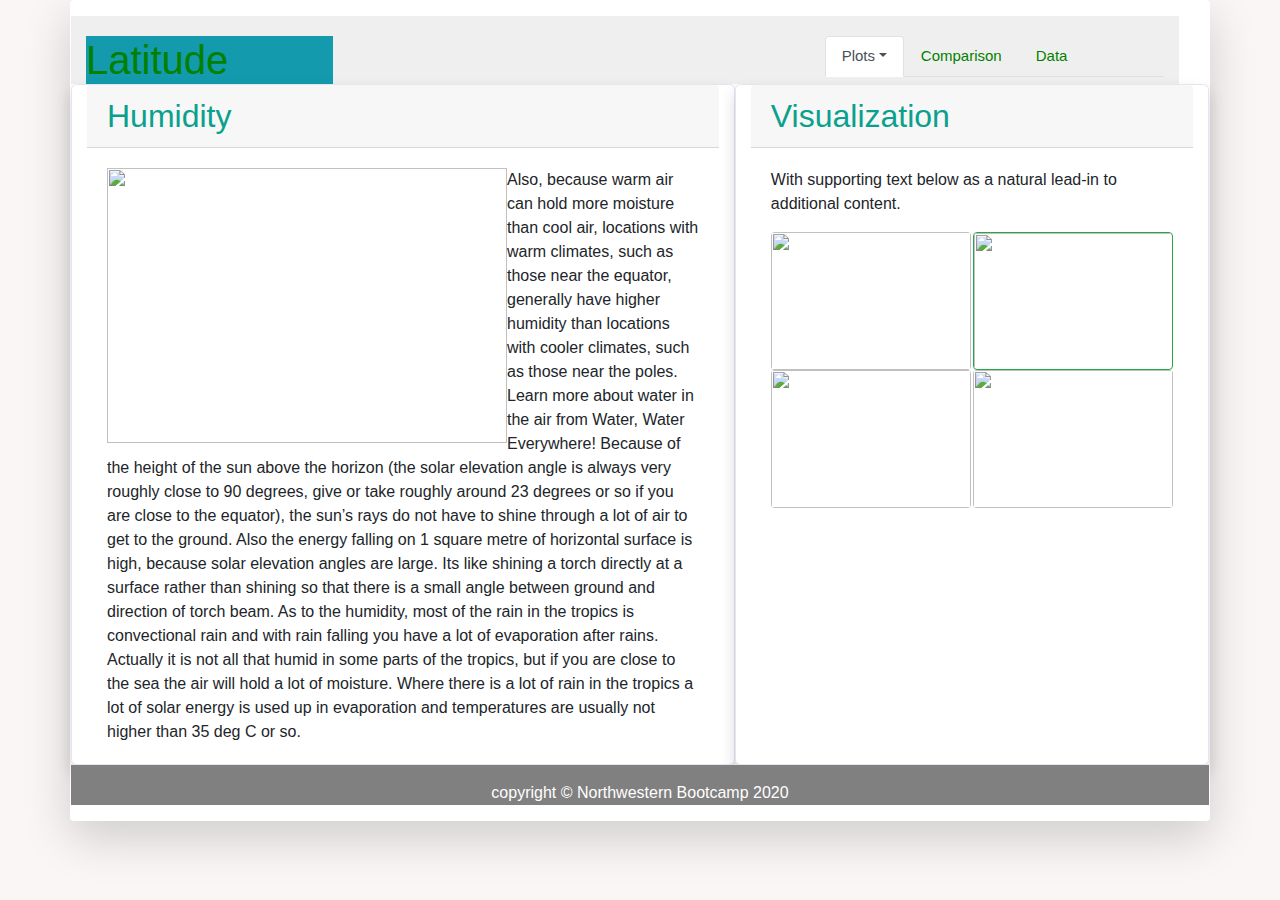
==== humid.html @ 9f968335 "Add files via upload" ====
<!DOCTYPE html>
<html lang="en">

<head>
  <meta charset="UTF-8">
  <title>Latitude</title>
  <link rel="stylesheet" href="https://stackpath.bootstrapcdn.com/bootstrap/4.3.1/css/bootstrap.min.css" integrity="sha384-ggOyR0iXCbMQv3Xipma34MD+dH/1fQ784/j6cY/iJTQUOhcWr7x9JvoRxT2MZw1T" crossorigin="anonymous">
  <link rel="stylesheet" href="css/styles.css">
</head>

<body>
    

  <div class="container shadow-lg p-3 mb-5 bg-white rounded">
    <!--Normally these medium columns go full wide on small screen sizes-->
    <div class="row header1 top-bar">
      <div class="col-3 col-sm-6 col-md-3">
        <div class="box top-nav"><a href="index.html" class="h1">Latitude</a></div>
      </div>
      <div class="col-3 col-sm-6 col-md-5">
          <div class="box red"></div>
        </div>
      <div class="col-3 col-sm-6 col-md-4">
          <div class="box red">
              <!-----nanvigation --->
            
              <ul class="nav nav-tabs">
                
                <li class="nav-item dropdown">
                  <a class="nav-link dropdown-toggle active" data-toggle="dropdown" href="#" role="button" aria-haspopup="true" aria-expanded="false">Plots</a>
                  <div class="dropdown-menu">
                    <a class="dropdown-item" href="max_temp.html">Max Temperature</a>
                    <a class="dropdown-item" href="humid.html">Humidity</a>
                    <a class="dropdown-item" href="cloud.html">Cloudiness</a>
                    <div class="dropdown-divider"></div>
                    <a class="dropdown-item" href="wind.html">Wind Speed</a>
                  </div>
                </li>
                <li class="nav-item">
                  <a class="nav-link" href="Comparison.html">Comparison</a>
                </li>
                <li class="nav-item">
                  <a class="nav-link" href="data.html">Data</a>
                </li>
              </ul>
              <!---- End Nav-->
            </div>
          </div>
    </div>
    <div class="row">
      <div class="col-md-7 card shadow">
        <!-- div class="box skyblue">col-md-8</div --->
        <div class="card-header h2">
          Humidity
        </div>
        <div class="card-body">
          <p class="card-text"><img src="assets/img/fig2.png" width="400" height="275" align="left">
            Also, because warm air can hold more moisture than cool air, locations with warm climates, such as those near the equator, generally have higher humidity than locations with cooler climates, such as those near the poles. Learn more about water in the air from Water, Water Everywhere!
Because of the height of the sun above the horizon (the solar elevation angle is always very roughly close to 90 degrees, give or take roughly around 23 degrees or so if you are close to the equator), the sun’s rays do not have to shine through a lot of air to get to the ground. Also the energy falling on 1 square metre of horizontal surface is high, because solar elevation angles are large. Its like shining a torch directly at a surface rather than shining so that there is a small angle between ground and direction of torch beam. As to the humidity, most of the rain in the tropics is convectional rain and with rain falling you have a lot of evaporation after rains. Actually it is not all that humid in some parts of the tropics, but if you are close to the sea the air will hold a lot of moisture. Where there is a lot of rain in the tropics a lot of solar energy is used up in evaporation and temperatures are usually not higher than 35 deg C or so. 
</p>
        </div>
      </div>
      
      <div class="col-md-5 card shadow">
        <!--- div class="box skyblue">col-md-4</div  --->
        <div class="card-header h2">
          Visualization
        </div>
        <div class="card-body">
          <p class="card-text">With supporting text below as a natural lead-in to additional content.</p>
          <a class="active" href="max_temp.html"><img src="assets/img/fig1.png" width="200" height="138" class="rounded float-left"></a>
          <a class="active" href="humid.html"><img src="assets/img/fig2.png" width="200" height="138" class="rounded float-right border border-success"></a>
          <a class="active" href="cloud.html"><img src="assets/img/fig3.png" width="200" height="138" class="rounded float-left"></a>
          <a class="active" href="wind.html"><img src="assets/img/fig4.png" width="200" height="138" class="rounded float-right"></a>
        </div>
      </div>
    </div>

   
<!--
    These are full wide on a medium screen, half wide on a small screen, 1/4 wide on an extra small screen-->
    <div class="row">
      
      <div class="col-3 col-sm-6 col-md-12 footer footer-copyright text-center py-3">
        <div class="box red">copyright © Northwestern Bootcamp 2020</div>
      </div>
    </div>
  </div>

  <script src="https://code.jquery.com/jquery-3.3.1.slim.min.js" integrity="sha384-q8i/X+965DzO0rT7abK41JStQIAqVgRVzpbzo5smXKp4YfRvH+8abtTE1Pi6jizo" crossorigin="anonymous"></script>
  <script src="https://cdnjs.cloudflare.com/ajax/libs/popper.js/1.14.7/umd/popper.min.js" integrity="sha384-UO2eT0CpHqdSJQ6hJty5KVphtPhzWj9WO1clHTMGa3JDZwrnQq4sF86dIHNDz0W1" crossorigin="anonymous"></script>
  <script src="https://stackpath.bootstrapcdn.com/bootstrap/4.3.1/js/bootstrap.min.js" integrity="sha384-JjSmVgyd0p3pXB1rRibZUAYoIIy6OrQ6VrjIEaFf/nJGzIxFDsf4x0xIM+B07jRM" crossorigin="anonymous"></script>
</body>

</html>
---- css/styles.css ----
/* Giving the body the specified background color, adding font sizes for the h1 and h3 elements we'll be using */
body {
  background: #faf6f6;
}

.top-bar{
  background: #f8f5f5;
  width:100%;


}
.h1 {
  font-size: 40px;
  /*background: #8f9194;*/
  text-decoration: none;
  color: rgb(255, 255, 255);
  
}

.h2 {
  color: rgb(9, 161, 141);

}

.h5 {
 
  color: rgb(9, 161, 141);
  text-align: center;


}

.container {
  width: 100%;
  padding-right: 0.75rem;
  padding-left: 0.75rem;
  margin-right: auto;
  margin-left: auto;
  background: #fceded;
  justify-content: space-between;
}
}



h3 {
  font-size: 30px;
}

/* Giving our navbar some padding and a background color */
.navbar {
  /* padding: 10px; */
  background: #8f9194;
  width:100%;
}

/* unvisited link */
a:link {
  color: green;
}

.nav-link
{
  color: rgb(17, 5, 5);
  font-size: 15px;
  font-family: Arial, Helvetica, sans-serif;


}


/* visited link */
a:visited {
  background-color: rgb(10, 143, 103);
  text-decoration: none;

}

/* mouse over link */
a:hover {
  color: rgb(250, 244, 244);
 /*background-color: rgb(10, 143, 103);*/
   text-decoration: none;
}

/* selected link */
a:active {
  color: yellow;
  background-color: rgb(10, 143, 103);


}


.card {
  position: relative;
  display: flex;
  flex-direction: column;
  min-width: 0;
  word-wrap: break-word;
  background-color: #fff;
  background-clip: border-box;
  border: 1px solid #e3e6f0;
  border-radius: 0.35rem;
}

/* Making our navbar li's inline-block elements this makes it so we can have multiple on the same line. Floats could have been used too */
.navbar li {
  display: inline-block;
  padding: 20px;
  margin-right: 10px;
  margin-left: 10px;
  cursor: pointer;
  background: #fff;
  border-radius: 3px;
}

/* Getting rid of the default link styles here */
.navbar li a {
  color: #000;
  text-decoration: none;
}

/* Styling the header, giving it a height, a background color, and some top padding */
.top-nav{
  background: #139bad;
  width:100%;
  /*height: 60px; */

}

.header1 {
  padding-top: 20px;
  background: #f0efef;
  width:100%;
}

/* Centering our h1 tag inside our header, giving it a little padding, removing its margin */
.header h1 {
  padding: 60px;
  margin: 0;
  color: rgb(255, 254, 254);
  /*text-align: center; */
}

/* Giving the .post element margin on 3 sides */
.post {
  margin-top: 50px;
  margin-right: 100px;
  margin-left: 100px;
}

.container-fluid {
  width: 100%;
  padding-right: 0.75rem;
  padding-left: 0.75rem;
  margin-right: auto;
  margin-left: auto;
  justify-content: space-between;
}
}

.row {
  display: flex;
  flex-wrap: wrap;
  margin-right: -0.75rem;
  margin-left: -0.75rem;
  justify-content: space-between;
}
}

#nav-select {
  visibility: hidden;
}

/* Adding media queries to show the drop-down, and hide the navbar when the screen is smaller than 480 pixels */
@media (max-width: 480px) {
  .navbar li {
    padding: 10px;
  }

  .post {
    margin-right: 30px;
    margin-left: 30px;
  }

  .navbar ul {
    visibility: hidden;
  }

  #nav-select {
    visibility: visible;
  }
}


footer.sticky-footer {
  padding: 2rem 0;
  flex-shrink: 0;
  background-color: rgb(89, 148, 142)
  position:absolute;
   bottom:0;
   width:100%;
   height:60px;   /* Height of the footer */
   background:#6cf;
  
}

footer.sticky-footer .copyright {
  line-height: 1;
  font-size: 0.8rem;
  font-size: 12;
  background-color: rgb(89, 148, 142)
  color: rgb(255, 254, 254);
}

.footer { 
  /*position: fixed; 
  padding: 10px 10px 0px 10px; 
  /*bottom: 0; 
  /* Height of the footer*/  
  height: 40px; 
  background: grey; 
  font-size: 12;
  color: rgb(255, 254, 254);
} 

.widgets {
  display: flex;
  justify-content: space-around;
}
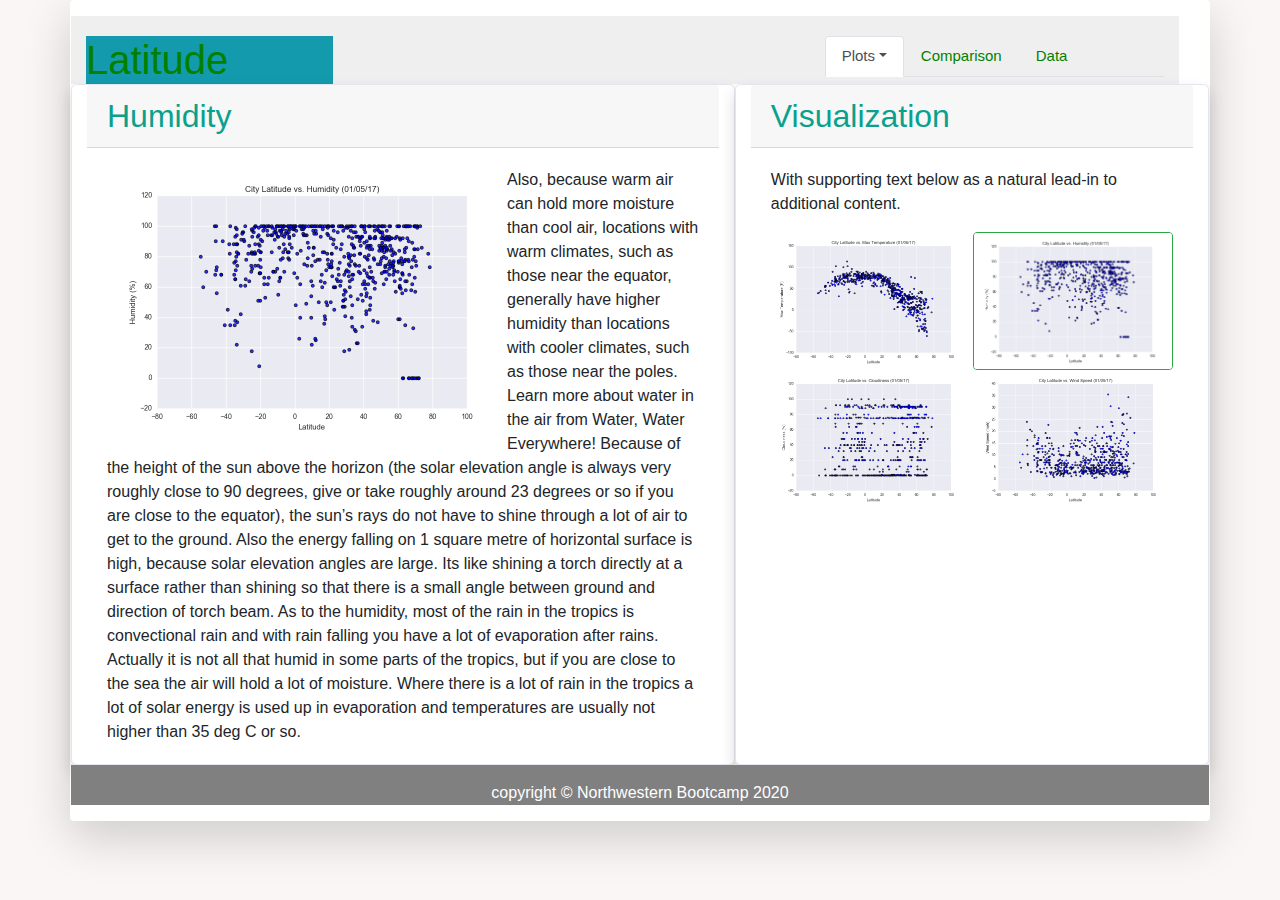
==== commit 142eb453: "Add files via upload" ====
--- a/humid.html
+++ b/humid.html
@@ -54,7 +54,7 @@
           Humidity
         </div>
         <div class="card-body">
-          <p class="card-text"><img src="assets/img/fig2.png" width="400" height="275" align="left">
+          <p class="card-text"><img src="../assets/img/fig2.png" width="400" height="275" align="left">
             Also, because warm air can hold more moisture than cool air, locations with warm climates, such as those near the equator, generally have higher humidity than locations with cooler climates, such as those near the poles. Learn more about water in the air from Water, Water Everywhere!
 Because of the height of the sun above the horizon (the solar elevation angle is always very roughly close to 90 degrees, give or take roughly around 23 degrees or so if you are close to the equator), the sun’s rays do not have to shine through a lot of air to get to the ground. Also the energy falling on 1 square metre of horizontal surface is high, because solar elevation angles are large. Its like shining a torch directly at a surface rather than shining so that there is a small angle between ground and direction of torch beam. As to the humidity, most of the rain in the tropics is convectional rain and with rain falling you have a lot of evaporation after rains. Actually it is not all that humid in some parts of the tropics, but if you are close to the sea the air will hold a lot of moisture. Where there is a lot of rain in the tropics a lot of solar energy is used up in evaporation and temperatures are usually not higher than 35 deg C or so. 
 </p>
@@ -68,10 +68,10 @@
         </div>
         <div class="card-body">
           <p class="card-text">With supporting text below as a natural lead-in to additional content.</p>
-          <a class="active" href="max_temp.html"><img src="assets/img/fig1.png" width="200" height="138" class="rounded float-left"></a>
-          <a class="active" href="humid.html"><img src="assets/img/fig2.png" width="200" height="138" class="rounded float-right border border-success"></a>
-          <a class="active" href="cloud.html"><img src="assets/img/fig3.png" width="200" height="138" class="rounded float-left"></a>
-          <a class="active" href="wind.html"><img src="assets/img/fig4.png" width="200" height="138" class="rounded float-right"></a>
+          <a class="active" href="max_temp.html"><img src="../assets/img/fig1.png" width="200" height="138" class="rounded float-left"></a>
+          <a class="active" href="humid.html"><img src="../assets/img/fig2.png" width="200" height="138" class="rounded float-right border border-success"></a>
+          <a class="active" href="cloud.html"><img src="../assets/img/fig3.png" width="200" height="138" class="rounded float-left"></a>
+          <a class="active" href="wind.html"><img src="../assets/img/fig4.png" width="200" height="138" class="rounded float-right"></a>
         </div>
       </div>
     </div>
